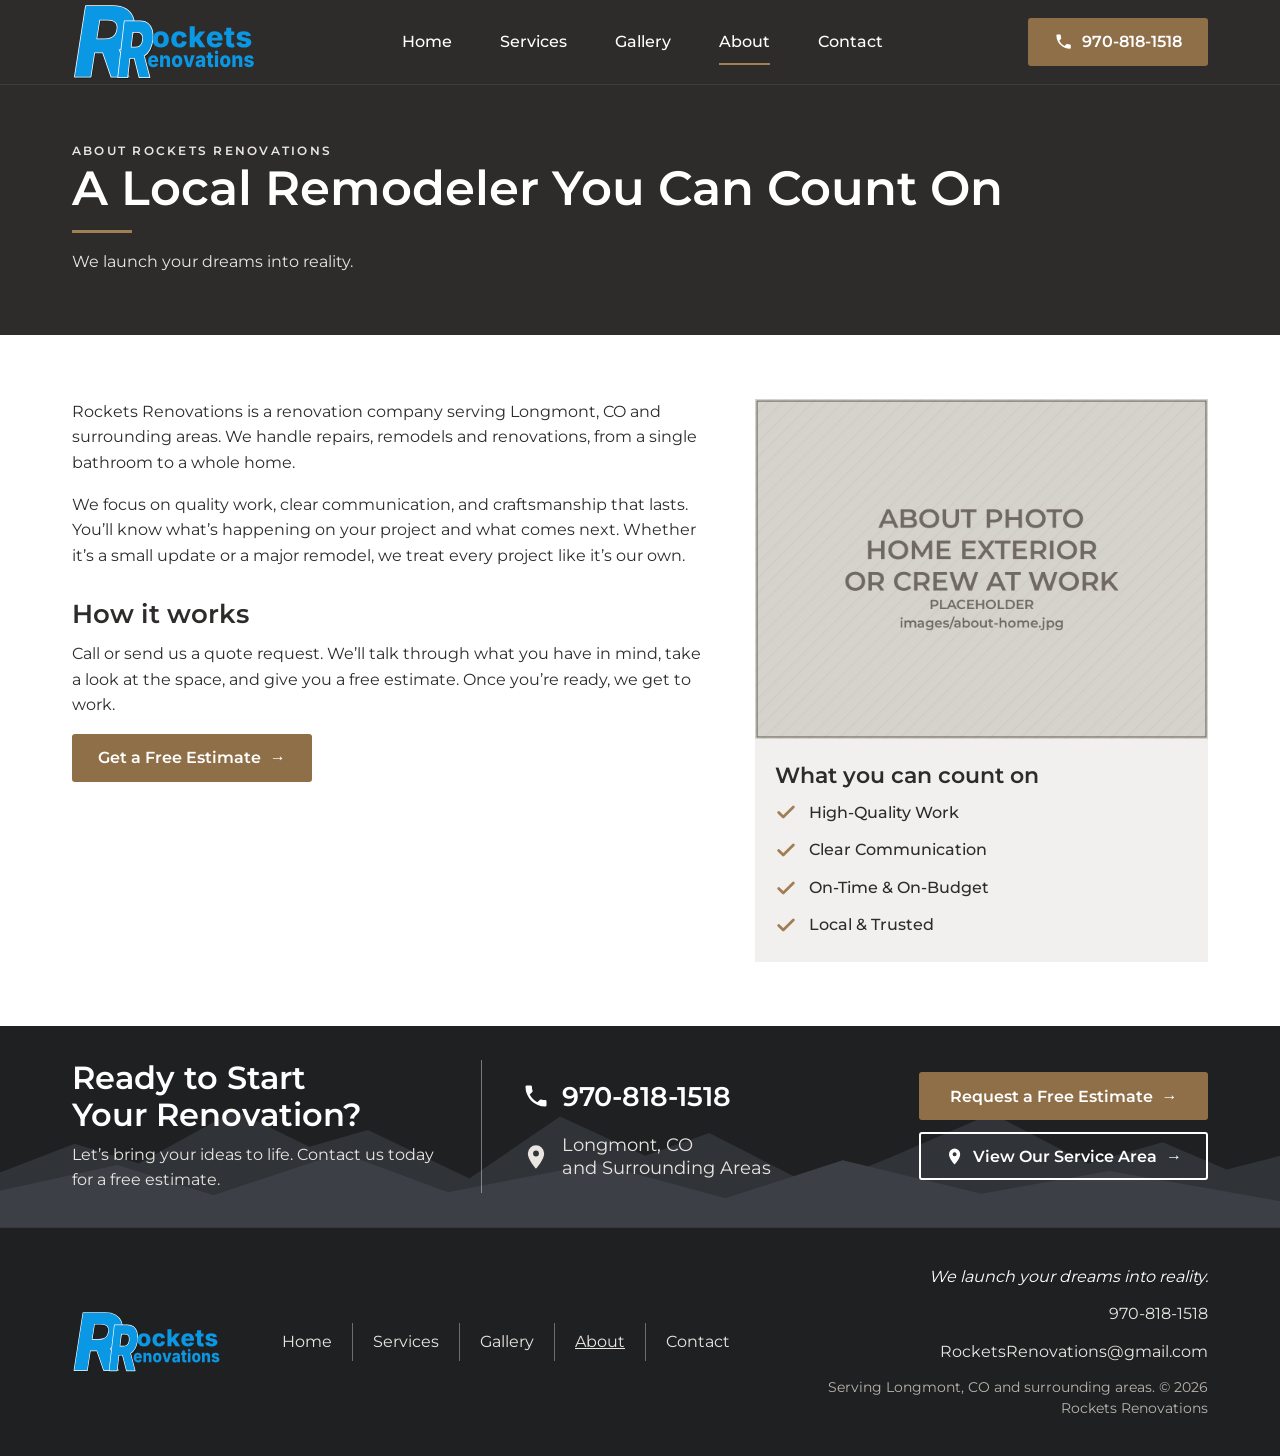
==== about.html @ f652a318 "Initial static site: home, services, gallery, about, contact Co-Authored-By: Claude Opus 5.5 <norepl" ====
<!DOCTYPE html>
<html lang="en" class="no-js">
<head>
  <meta charset="utf-8">
  <meta name="viewport" content="width=device-width, initial-scale=1">
  <title>About | Rockets Renovations</title>
  <meta name="description" content="Rockets Renovations is a local renovation company serving Longmont, CO and surrounding areas.">
  <meta property="og:title" content="About | Rockets Renovations">
  <meta property="og:description" content="Rockets Renovations is a local renovation company serving Longmont, CO and surrounding areas.">
  <meta property="og:type" content="website">
  <meta name="theme-color" content="#2d2c2b">
  <link rel="icon" href="brand/favicon.svg" type="image/svg+xml">
  <link rel="icon" href="brand/favicon-32.png" sizes="32x32" type="image/png">
  <link rel="apple-touch-icon" href="brand/apple-touch-icon.png">
  <link rel="preload" href="fonts/montserrat-latin-600-normal.woff2" as="font" type="font/woff2" crossorigin>
  <link rel="stylesheet" href="css/style.css">
  <script>document.documentElement.classList.remove("no-js")</script>
</head>
<body>
  <a class="skip" href="#main">Skip to content</a>

  <header class="site-header">
    <div class="wrap header-inner">
      <a class="logo" href="index.html"><img src="brand/logo-light.svg" alt="Rockets Renovations home" width="146" height="60"></a>
      <nav class="main-nav" id="main-nav" aria-label="Main">
        <ul>
        <li><a href="index.html">Home</a></li>
        <li><a href="services.html">Services</a></li>
        <li><a href="gallery.html">Gallery</a></li>
        <li><a href="about.html" aria-current="page">About</a></li>
        <li><a href="contact.html">Contact</a></li>
        </ul>
      </nav>
      <div class="header-actions">
        <a class="btn btn-gold header-phone" href="tel:+19708181518"><svg class="icon" viewBox="0 0 24 24" fill="currentColor" aria-hidden="true"><path d="M6.6 10.8a15.1 15.1 0 0 0 6.6 6.6l2.2-2.2a1 1 0 0 1 1-.25 11.4 11.4 0 0 0 3.6.57 1 1 0 0 1 1 1V20a1 1 0 0 1-1 1A17 17 0 0 1 3 4a1 1 0 0 1 1-1h3.5a1 1 0 0 1 1 1c0 1.25.2 2.45.57 3.57a1 1 0 0 1-.25 1z"/></svg>970-818-1518</a>
        <a class="call-icon" href="tel:+19708181518" aria-label="Call 970-818-1518"><svg class="icon" viewBox="0 0 24 24" fill="currentColor" aria-hidden="true"><path d="M6.6 10.8a15.1 15.1 0 0 0 6.6 6.6l2.2-2.2a1 1 0 0 1 1-.25 11.4 11.4 0 0 0 3.6.57 1 1 0 0 1 1 1V20a1 1 0 0 1-1 1A17 17 0 0 1 3 4a1 1 0 0 1 1-1h3.5a1 1 0 0 1 1 1c0 1.25.2 2.45.57 3.57a1 1 0 0 1-.25 1z"/></svg></a>
        <button class="menu-toggle" type="button" aria-expanded="false" aria-controls="main-nav" aria-label="Menu"><svg viewBox="0 0 24 24" fill="none" stroke="currentColor" stroke-width="2" stroke-linecap="round" aria-hidden="true"><path d="M4 7h16M4 12h16M4 17h16"/></svg></button>
      </div>
    </div>
  </header>

  <main id="main">
    <section class="page-hero">
      <div class="wrap">
        <p class="eyebrow">About Rockets Renovations</p>
        <h1>A Local Remodeler You Can Count On</h1>
        <hr class="rule">
        <p>We launch your dreams into reality.</p>
      </div>
    </section>

    <section class="section">
      <div class="wrap split">
        <div class="prose">
          <p>Rockets Renovations is a renovation company serving Longmont, CO and surrounding areas. We handle repairs, remodels and renovations, from a single bathroom to a whole home.</p>
          <p>We focus on quality work, clear communication, and craftsmanship that lasts. You&rsquo;ll know what&rsquo;s happening on your project and what comes next. Whether it&rsquo;s a small update or a major remodel, we treat every project like it&rsquo;s our own.</p>
          <h2>How it works</h2>
          <p>Call or send us a quote request. We&rsquo;ll talk through what you have in mind, take a look at the space, and give you a free estimate. Once you&rsquo;re ready, we get to work.</p>
          <a class="btn btn-gold arrow" href="contact.html#quote">Get a Free Estimate</a>
        </div>
        <div>
          <img class="about-photo" src="images/about-home.jpg" alt="" width="1200" height="900" loading="lazy">
          <div class="panel">
            <h2>What you can count on</h2>
            <ul class="checks" style="border:0;padding:0;margin:12px 0 0">
              <li><svg viewBox="0 0 24 24" fill="none" stroke="currentColor" stroke-width="3" stroke-linecap="round" stroke-linejoin="round" aria-hidden="true"><path d="M4 12.5l5 5L20 6.5"/></svg>High-Quality Work</li>
              <li><svg viewBox="0 0 24 24" fill="none" stroke="currentColor" stroke-width="3" stroke-linecap="round" stroke-linejoin="round" aria-hidden="true"><path d="M4 12.5l5 5L20 6.5"/></svg>Clear Communication</li>
              <li><svg viewBox="0 0 24 24" fill="none" stroke="currentColor" stroke-width="3" stroke-linecap="round" stroke-linejoin="round" aria-hidden="true"><path d="M4 12.5l5 5L20 6.5"/></svg>On-Time &amp; On-Budget</li>
              <li><svg viewBox="0 0 24 24" fill="none" stroke="currentColor" stroke-width="3" stroke-linecap="round" stroke-linejoin="round" aria-hidden="true"><path d="M4 12.5l5 5L20 6.5"/></svg>Local &amp; Trusted</li>
            </ul>
          </div>
        </div>
      </div>
    </section>

    <section class="cta" aria-labelledby="cta-title">
      <div class="wrap cta-inner">
        <div class="cta-text">
          <h2 id="cta-title">Ready to Start<br class="br-wide"> Your Renovation?</h2>
          <p>Let&rsquo;s bring your ideas to life. Contact us today for a free estimate.</p>
        </div>
        <div class="cta-contact">
          <a class="cta-phone" href="tel:+19708181518"><svg class="icon" viewBox="0 0 24 24" fill="currentColor" aria-hidden="true"><path d="M6.6 10.8a15.1 15.1 0 0 0 6.6 6.6l2.2-2.2a1 1 0 0 1 1-.25 11.4 11.4 0 0 0 3.6.57 1 1 0 0 1 1 1V20a1 1 0 0 1-1 1A17 17 0 0 1 3 4a1 1 0 0 1 1-1h3.5a1 1 0 0 1 1 1c0 1.25.2 2.45.57 3.57a1 1 0 0 1-.25 1z"/></svg>970-818-1518</a>
          <p class="cta-place"><svg class="icon" viewBox="0 0 24 24" fill="currentColor" aria-hidden="true"><path d="M12 2a7 7 0 0 0-7 7c0 5.25 7 13 7 13s7-7.75 7-13a7 7 0 0 0-7-7zm0 9.5A2.5 2.5 0 1 1 12 6.5a2.5 2.5 0 0 1 0 5z"/></svg><span>Longmont, CO<br>and Surrounding Areas</span></p>
        </div>
        <div class="cta-buttons">
          <a class="btn btn-gold arrow" href="contact.html#quote">Request a Free Estimate</a>
          <a class="btn btn-outline-light arrow" href="contact.html#service-area"><svg class="icon" viewBox="0 0 24 24" fill="currentColor" aria-hidden="true"><path d="M12 2a7 7 0 0 0-7 7c0 5.25 7 13 7 13s7-7.75 7-13a7 7 0 0 0-7-7zm0 9.5A2.5 2.5 0 1 1 12 6.5a2.5 2.5 0 0 1 0 5z"/></svg>View Our Service Area</a>
        </div>
      </div>
    </section>
  </main>

  <footer class="site-footer">
    <div class="wrap footer-inner">
      <a class="footer-logo" href="index.html"><img src="brand/logo-light.svg" alt="Rockets Renovations home" width="156" height="64"></a>
      <nav class="footer-nav" aria-label="Footer">
        <ul>
        <li><a href="index.html">Home</a></li>
        <li><a href="services.html">Services</a></li>
        <li><a href="gallery.html">Gallery</a></li>
        <li><a href="about.html" aria-current="page">About</a></li>
        <li><a href="contact.html">Contact</a></li>
        </ul>
      </nav>
      <div class="footer-side">
        <p class="tagline">We launch your dreams into reality.</p>
        <p class="footer-contact"><a href="tel:+19708181518">970-818-1518</a><br><a href="mailto:RocketsRenovations@gmail.com">RocketsRenovations@gmail.com</a></p>
        <p class="fine">Serving Longmont, CO and surrounding areas. &copy; <span data-year>2026</span> Rockets Renovations</p>
      </div>
    </div>
  </footer>

  <div class="call-bar">
    <a class="btn btn-gold" href="tel:+19708181518"><svg class="icon" viewBox="0 0 24 24" fill="currentColor" aria-hidden="true"><path d="M6.6 10.8a15.1 15.1 0 0 0 6.6 6.6l2.2-2.2a1 1 0 0 1 1-.25 11.4 11.4 0 0 0 3.6.57 1 1 0 0 1 1 1V20a1 1 0 0 1-1 1A17 17 0 0 1 3 4a1 1 0 0 1 1-1h3.5a1 1 0 0 1 1 1c0 1.25.2 2.45.57 3.57a1 1 0 0 1-.25 1z"/></svg>Call Now</a>
    <a class="btn btn-outline-light" href="contact.html#quote">Free Estimate</a>
  </div>

  <script src="js/site.js"></script>
</body>
</html>
---- css/style.css ----
/* Rockets Renovations — site styles
   Phone layout first; wider screens are added with min-width media queries. */

/* ---------- Fonts (self-hosted Montserrat, SIL Open Font License) ---------- */
@font-face { font-family: "Montserrat"; font-weight: 400; font-display: swap; src: url("../fonts/montserrat-latin-400-normal.woff2") format("woff2"); }
@font-face { font-family: "Montserrat"; font-weight: 500; font-display: swap; src: url("../fonts/montserrat-latin-500-normal.woff2") format("woff2"); }
@font-face { font-family: "Montserrat"; font-weight: 600; font-display: swap; src: url("../fonts/montserrat-latin-600-normal.woff2") format("woff2"); }
@font-face { font-family: "Montserrat"; font-weight: 700; font-display: swap; src: url("../fonts/montserrat-latin-700-normal.woff2") format("woff2"); }

/* ---------- Brand colors: change them here and only here ---------- */
:root {
  --charcoal: #2d2c2b;        /* header, headings */
  --charcoal-deep: #1f2022;   /* footer, CTA band */
  --gold: #a07f55;            /* accent lines, icons, checkmarks (sampled from mockup) */
  --gold-button: #8f6f47;     /* button fill: mockup gold, a touch deeper so white text passes contrast */
  --gold-button-hover: #7a5e3b;
  --gold-text: #86673f;       /* small gold text on light backgrounds */
  --gold-light: #c4a57a;      /* gold text on dark backgrounds */
  --stone: #f2f0ee;           /* icon row and about section */
  --off-white: #f8f8f8;       /* gallery section */
  --white: #ffffff;
  --text: #2d2c2b;
  --text-muted: #55524e;
  --text-on-dark: #e9e6e2;
  --line: #d8d3cc;
  --mountain: #59606a;        /* drawn mountain silhouette in the CTA band */

  --font: "Montserrat", "Segoe UI", Arial, sans-serif;
  --max: 1200px;
  --radius: 3px;
}

/* ---------- Base ---------- */
*, *::before, *::after { box-sizing: border-box; }
html { -webkit-text-size-adjust: 100%; scroll-behavior: smooth; }
body { margin: 0; font-family: var(--font); font-size: 1rem; line-height: 1.6; color: var(--text); background: var(--white); }
img { max-width: 100%; height: auto; display: block; }
a { color: inherit; }
h1, h2, h3 { line-height: 1.15; margin: 0 0 .5em; font-weight: 600; }
p { margin: 0 0 1em; }
.wrap { width: 100%; max-width: var(--max); margin: 0 auto; padding: 0 20px; }
.skip { position: absolute; left: -999px; top: 0; background: var(--white); padding: 10px 14px; z-index: 100; }
.skip:focus { left: 10px; top: 10px; }
:focus-visible { outline: 3px solid var(--gold-light); outline-offset: 2px; }

/* ---------- Buttons ---------- */
.btn { display: inline-flex; align-items: center; justify-content: center; gap: .55em; min-height: 48px; padding: 12px 24px;
  font: 600 1rem/1.2 var(--font); text-decoration: none; border-radius: var(--radius); border: 2px solid transparent; cursor: pointer; text-align: center; }
.btn-gold { background: var(--gold-button); color: var(--white); }
.btn-gold:hover { background: var(--gold-button-hover); }
.btn-outline { background: var(--white); color: var(--text); border-color: var(--gold); }
.btn-outline:hover { background: var(--stone); }
.btn-outline-light { background: transparent; color: var(--white); border-color: var(--white); }
.btn-outline-light:hover { background: rgba(255,255,255,.1); }
.arrow::after { content: "\2192"; }
.br-wide { display: none; }
.icon { width: 1.2em; height: 1.2em; flex: none; }

/* ---------- Header ---------- */
.site-header { background: var(--charcoal); color: var(--white); position: sticky; top: 0; z-index: 50; }
.header-inner { display: flex; flex-wrap: wrap; align-items: center; justify-content: space-between; gap: 0 12px; min-height: 68px; }
.main-nav { order: 3; width: 100%; }
.logo { display: block; }
.logo img { height: 50px; width: auto; }
.header-actions { display: flex; align-items: center; gap: 8px; }
.call-icon { display: inline-flex; align-items: center; justify-content: center; width: 48px; height: 48px; border-radius: var(--radius); background: var(--gold-button); color: var(--white); }
.call-icon svg { width: 22px; height: 22px; }
.menu-toggle { display: inline-flex; align-items: center; justify-content: center; width: 48px; height: 48px; background: transparent; border: 2px solid rgba(255,255,255,.35); border-radius: var(--radius); color: var(--white); cursor: pointer; }
.menu-toggle svg { width: 24px; height: 24px; }
.header-phone { display: none; }

.main-nav { display: none; }
.main-nav.open { display: block; }
.main-nav ul { list-style: none; margin: 0; padding: 0 0 12px; }
.main-nav a { display: block; padding: 14px 4px; text-decoration: none; font-weight: 500; border-top: 1px solid rgba(255,255,255,.12); }
.main-nav a[aria-current="page"] { color: var(--gold-light); }
.no-js .main-nav { display: block; }

/* ---------- Hero (home) ---------- */
.hero { position: relative; color: var(--white); background: var(--charcoal); overflow: hidden; }
.hero-photo { position: absolute; inset: 0; width: 100%; height: 100%; object-fit: cover; }
.hero::after { content: ""; position: absolute; inset: 0;
  background: linear-gradient(180deg, rgba(45,44,43,.82) 0%, rgba(45,44,43,.92) 100%); }
.hero-content { position: relative; z-index: 1; padding: 44px 20px 52px; }
.eyebrow { text-transform: uppercase; letter-spacing: .18em; font-size: .78rem; font-weight: 600; color: var(--gold-light); margin-bottom: 14px; }
.hero h1 { font-size: clamp(2.4rem, 11vw, 4.6rem); font-weight: 600; letter-spacing: -.01em; line-height: 1.02; margin-bottom: 18px; }
.hero .lede { font-size: 1.2rem; font-weight: 600; line-height: 1.3; margin-bottom: 20px; }
.rule { width: 60px; height: 3px; background: var(--gold); border: 0; margin: 0 0 20px; }
.hero p { max-width: 30em; color: var(--text-on-dark); }
.hero .btn { margin-top: 8px; }

/* ---------- Service icon row ---------- */
.service-row { background: var(--stone); padding: 8px 0; }
.service-row ul { list-style: none; margin: 0; padding: 0; display: grid; grid-template-columns: 1fr 1fr; }
.service-row li { display: flex; align-items: center; gap: 12px; padding: 16px 8px; font-weight: 500; line-height: 1.3; }
.service-row li:last-child { grid-column: 1 / -1; justify-content: center; }
.service-row a { display: flex; align-items: center; gap: 12px; text-decoration: none; min-height: 48px; }
.service-icon { width: 46px; height: 46px; flex: none; color: var(--charcoal); }

/* ---------- Section headings ---------- */
.section { padding: 52px 0; }
.kicker { display: flex; align-items: center; justify-content: center; gap: 16px; text-transform: uppercase; letter-spacing: .2em; font-weight: 600; font-size: .85rem; color: var(--gold-text); margin-bottom: 6px; }
.kicker::before, .kicker::after { content: ""; width: 44px; height: 1px; background: var(--charcoal); opacity: .5; }
.section-title { text-align: center; font-size: clamp(1.6rem, 6vw, 2.1rem); }

/* ---------- Work strip (home) ---------- */
.work { background: var(--off-white); }
.work-grid { display: grid; gap: 12px; margin-top: 24px; }
.work-grid img { width: 100%; aspect-ratio: 3 / 2; object-fit: cover; background: #d6d2cc; }
.work-cta { display: flex; justify-content: center; margin-top: 20px; }

/* ---------- About (home) ---------- */
.about { background: var(--stone); }
.about-photo { width: 100%; aspect-ratio: 4 / 3; object-fit: cover; background: #d6d2cc; }
.about-body { padding: 40px 20px 48px; }
.label { text-transform: uppercase; letter-spacing: .16em; font-size: .8rem; font-weight: 600; color: var(--gold-text); margin-bottom: 10px; }
.about h2 { font-size: clamp(1.7rem, 6.5vw, 2rem); font-weight: 500; }
.checks { list-style: none; margin: 24px 0; padding: 0; display: grid; gap: 12px; }
.checks li { display: flex; align-items: center; gap: 12px; font-weight: 500; }
.checks svg { width: 22px; height: 22px; flex: none; color: var(--gold); }

/* ---------- CTA band ---------- */
.cta { position: relative; background: var(--charcoal-deep); color: var(--white); overflow: hidden; }
.cta::before { /* drawn mountain silhouette, not a photo */
  content: ""; position: absolute; inset: auto 0 0 0; height: 75%; opacity: .5; background: var(--mountain);
  -webkit-mask: url('data:image/svg+xml,%3Csvg xmlns="http://www.w3.org/2000/svg" viewBox="0 0 1200 200" preserveAspectRatio="none"%3E%3Cpath d="M0 200V128l70-38 60 26 90-70 70 48 55-22 95 64 85-82 80 52 60-30 100 72 70-40 95-58 90 66 70-28 60 36 50-18v124z" fill="%23000" opacity=".6"/%3E%3Cpath d="M0 200v-48l110-34 90 40 120-56 100 52 140-38 120 46 110-50 130 44 120-30 160 40v84z" fill="%23000"/%3E%3C/svg%3E') bottom center / 100% 100% no-repeat;
          mask: url('data:image/svg+xml,%3Csvg xmlns="http://www.w3.org/2000/svg" viewBox="0 0 1200 200" preserveAspectRatio="none"%3E%3Cpath d="M0 200V128l70-38 60 26 90-70 70 48 55-22 95 64 85-82 80 52 60-30 100 72 70-40 95-58 90 66 70-28 60 36 50-18v124z" fill="%23000" opacity=".6"/%3E%3Cpath d="M0 200v-48l110-34 90 40 120-56 100 52 140-38 120 46 110-50 130 44 120-30 160 40v84z" fill="%23000"/%3E%3C/svg%3E') bottom center / 100% 100% no-repeat; }
.cta-inner { position: relative; display: grid; gap: 28px; padding: 44px 20px; }
.cta h2 { font-size: clamp(1.7rem, 6.5vw, 2rem); margin-bottom: 8px; }
.cta p { color: var(--text-on-dark); margin: 0; }
.cta-contact { display: grid; gap: 14px; }
.cta-phone { display: inline-flex; align-items: center; gap: 12px; font-size: 1.7rem; font-weight: 600; text-decoration: none; min-height: 48px; }
.cta-phone svg, .cta-place svg { width: 28px; height: 28px; flex: none; }
.cta-place { display: flex; align-items: center; gap: 12px; font-size: 1.1rem; line-height: 1.3; }
.cta-buttons { display: grid; gap: 12px; }

/* ---------- Footer ---------- */
.site-footer { background: var(--charcoal-deep); color: var(--text-on-dark); border-top: 1px solid rgba(255,255,255,.1); padding: 36px 0 96px; }
.footer-inner { display: grid; gap: 24px; justify-items: start; }
.footer-logo img { height: 64px; width: auto; }
.footer-nav ul { list-style: none; margin: 0; padding: 0; display: flex; flex-wrap: wrap; gap: 4px 22px; }
.footer-nav a { display: inline-block; padding: 10px 0; text-decoration: none; }
.footer-nav a:hover, .footer-nav a[aria-current="page"] { text-decoration: underline; }
.footer-contact a { display: inline-block; padding: 6px 0; text-decoration: none; }
.footer-contact a:hover { text-decoration: underline; }
.tagline { font-style: italic; color: var(--white); margin: 0; }
.fine { font-size: .85rem; color: #b9b4ad; margin: 0; }

/* ---------- Phone call bar (phones only) ---------- */
.call-bar { position: fixed; left: 0; right: 0; bottom: 0; z-index: 60; display: grid; grid-template-columns: 1fr 1fr; gap: 8px; padding: 8px 10px calc(8px + env(safe-area-inset-bottom)); background: var(--charcoal); box-shadow: 0 -2px 10px rgba(0,0,0,.25); }
.call-bar .btn { padding: 10px 12px; }

/* ---------- Inner pages ---------- */
.page-hero { background: var(--charcoal); color: var(--white); padding: 40px 0 44px; border-top: 1px solid rgba(255,255,255,.08); }
.page-hero h1 { font-size: clamp(2rem, 8vw, 3rem); margin-bottom: 10px; }
.page-hero p { color: var(--text-on-dark); max-width: 36em; margin: 0; }
.page-hero .rule { margin: 14px 0 16px; }
.prose { max-width: 44em; }
.prose h2 { font-size: 1.6rem; margin-top: 1.2em; }

.service-list { display: grid; gap: 18px; margin: 0; padding: 0; list-style: none; }
.service-card { display: flex; gap: 18px; align-items: flex-start; background: var(--white); border: 1px solid var(--line); border-top: 3px solid var(--gold); padding: 22px 20px; }
.service-card h2 { font-size: 1.3rem; margin-bottom: 6px; }
.service-card p { margin: 0; color: var(--text-muted); }

.gallery-grid { display: grid; gap: 14px; margin: 0; padding: 0; list-style: none; }
.gallery-grid figure { margin: 0; background: var(--white); }
.gallery-grid img { width: 100%; aspect-ratio: 3 / 2; object-fit: cover; background: #d6d2cc; }
.gallery-grid figcaption { padding: 10px 2px 0; font-weight: 500; font-size: .95rem; }

.split { display: grid; gap: 28px; align-items: start; }
.panel { background: var(--stone); padding: 24px 20px; }
.panel h2 { font-size: 1.35rem; }

/* Contact */
.contact-methods { display: grid; gap: 12px; margin-bottom: 8px; }
.contact-link { display: flex; align-items: center; gap: 14px; min-height: 56px; padding: 12px 16px; background: var(--white); border: 1px solid var(--line); border-left: 4px solid var(--gold); text-decoration: none; font-weight: 600; word-break: break-word; }
.contact-link svg { width: 24px; height: 24px; flex: none; color: var(--gold-text); }
.contact-link small { display: block; font-weight: 500; color: var(--text-muted); font-size: .8rem; text-transform: uppercase; letter-spacing: .08em; }
.form { display: grid; gap: 16px; }
.field { display: grid; gap: 6px; }
.field label, .field legend { font-weight: 600; font-size: .95rem; }
.field .hint { font-weight: 400; color: var(--text-muted); }
.field input, .field select, .field textarea { width: 100%; min-height: 48px; padding: 12px 14px; font: 400 1rem var(--font); color: var(--text); background: var(--white); border: 1px solid #a9a39b; border-radius: var(--radius); }
.field textarea { min-height: 140px; resize: vertical; }
.field input:focus, .field select:focus, .field textarea:focus { outline: 3px solid var(--gold-light); outline-offset: 0; border-color: var(--gold-button); }
fieldset.field { border: 0; padding: 0; margin: 0; }
.radio-row { display: flex; flex-wrap: wrap; gap: 8px 20px; }
.radio-row label { display: inline-flex; align-items: center; gap: 8px; min-height: 44px; font-weight: 500; }
.radio-row input { width: 22px; height: 22px; min-height: 0; accent-color: var(--gold-button); }
.form-note { background: #fff7e8; border: 1px solid #e3cfa6; padding: 12px 14px; font-size: .95rem; margin: 0; }
.form-status { font-weight: 600; margin: 0; }

/* ---------- Wider screens ---------- */
@media (min-width: 640px) {
  .service-row ul { grid-template-columns: repeat(3, 1fr); }
  .service-row li:last-child { grid-column: auto; justify-content: flex-start; }
  .gallery-grid { grid-template-columns: 1fr 1fr; }
  .cta-buttons { grid-template-columns: 1fr 1fr; }
}

@media (min-width: 960px) {
  .wrap { padding: 0 32px; }
  .header-inner { min-height: 84px; }
  .logo img { height: 76px; }
  .menu-toggle, .call-icon { display: none; }
  .header-phone { display: inline-flex; }
  .main-nav, .no-js .main-nav { display: block; order: 0; width: auto; }
  .header-inner { flex-wrap: nowrap; }
  .main-nav ul { display: flex; gap: 8px; padding: 0; }
  .main-nav a { border: 0; padding: 10px 20px; position: relative; }
  .main-nav a[aria-current="page"] { color: var(--white); }
  .main-nav a[aria-current="page"]::after { content: ""; position: absolute; left: 20px; right: 20px; bottom: 0; height: 2px; background: var(--gold); }
  .main-nav a:hover { color: var(--gold-light); }
  .call-bar { display: none; }
  .site-footer { padding-bottom: 36px; }

  .hero { min-height: 420px; display: flex; align-items: center; }
  .hero::after { background: linear-gradient(90deg, rgba(45,44,43,.97) 0%, rgba(45,44,43,.88) 34%, rgba(45,44,43,.15) 62%, rgba(45,44,43,0) 100%); }
  .hero-content { padding: 40px 32px 44px; width: 100%; max-width: var(--max); margin: 0 auto; }
  .hero-content > * { max-width: 520px; }
  .hero .lede { font-size: 1.45rem; }
  .hero-content > .lede { max-width: 600px; }
  .br-wide { display: inline; }

  .service-row ul { grid-template-columns: repeat(5, auto); justify-content: space-between; }
  .service-row li { padding: 18px 0; }
  .service-row li + li { border-left: 1px solid #c9bfb2; padding-left: 40px; }

  .section { padding: 64px 0; }
  .work { padding-top: 24px; padding-bottom: 36px; }
  .work-grid { grid-template-columns: repeat(3, 1fr); gap: 12px; }
  .work-grid img { aspect-ratio: 16 / 9; }
  .work-cta { margin-top: -26px; position: relative; }

  .about { display: grid; grid-template-columns: 43% 1fr; }
  .about-photo { height: 100%; aspect-ratio: auto; min-height: 260px; }
  .about-body { display: grid; grid-template-columns: 1fr auto; gap: 40px; align-items: center; padding: 28px 40px 28px 48px; }
  .checks { border-left: 1px solid var(--gold); padding-left: 32px; margin: 0; }

  .cta-inner { grid-template-columns: 1.15fr 1fr auto; align-items: center; padding: 34px 32px; gap: 40px; }
  .cta-text { border-right: 1px solid rgba(255,255,255,.4); padding-right: 40px; }
  .cta-buttons { grid-template-columns: 1fr; }

  .footer-inner { grid-template-columns: auto 1fr auto; align-items: center; gap: 40px; }
  .footer-nav ul { gap: 0; flex-wrap: nowrap; justify-content: center; }
  .footer-nav li + li { border-left: 1px solid rgba(255,255,255,.35); }
  .footer-nav a { padding: 6px 20px; }
  .footer-side { text-align: right; display: grid; gap: 6px; }
  .footer-side p { margin: 0; }

  .page-hero { padding: 56px 0 60px; }
  .service-list { grid-template-columns: 1fr 1fr; }
  .gallery-grid { grid-template-columns: repeat(3, 1fr); }
  .split { grid-template-columns: 1.4fr 1fr; gap: 48px; }
  .form .two { display: grid; grid-template-columns: 1fr 1fr; gap: 16px; }
}
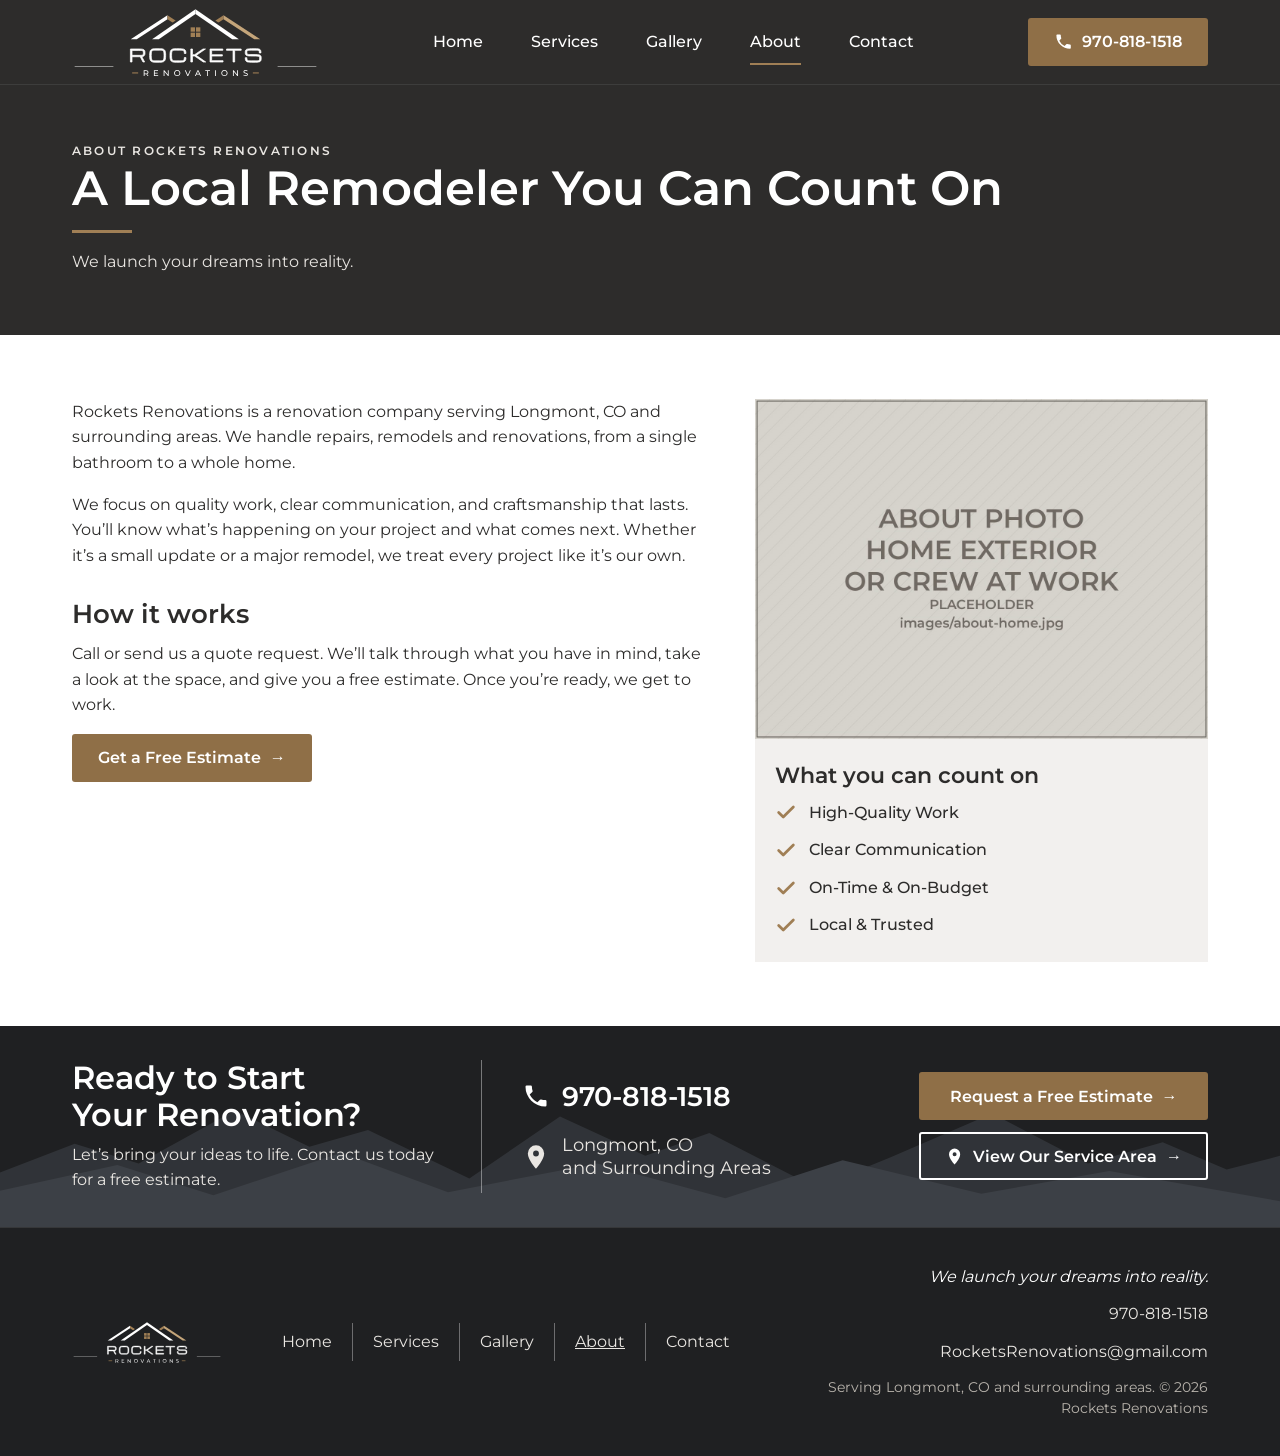
==== commit 40e6c184: "Switch to the mockup's roofline logo (copper, white, charcoal) Co-Authored-By: Claude Opus 5.5 <nore" ====
--- a/about.html
+++ b/about.html
@@ -21,7 +21,7 @@
 
   <header class="site-header">
     <div class="wrap header-inner">
-      <a class="logo" href="index.html"><img src="brand/logo-light.svg" alt="Rockets Renovations home" width="146" height="60"></a>
+      <a class="logo" href="index.html"><img src="brand/logo-light.svg" alt="Rockets Renovations home" width="195" height="60"></a>
       <nav class="main-nav" id="main-nav" aria-label="Main">
         <ul>
         <li><a href="index.html">Home</a></li>
@@ -93,7 +93,7 @@
 
   <footer class="site-footer">
     <div class="wrap footer-inner">
-      <a class="footer-logo" href="index.html"><img src="brand/logo-light.svg" alt="Rockets Renovations home" width="156" height="64"></a>
+      <a class="footer-logo" href="index.html"><img src="brand/logo-light.svg" alt="Rockets Renovations home" width="208" height="64"></a>
       <nav class="footer-nav" aria-label="Footer">
         <ul>
         <li><a href="index.html">Home</a></li>
--- a/css/style.css
+++ b/css/style.css
@@ -61,7 +61,7 @@
 .header-inner { display: flex; flex-wrap: wrap; align-items: center; justify-content: space-between; gap: 0 12px; min-height: 68px; }
 .main-nav { order: 3; width: 100%; }
 .logo { display: block; }
-.logo img { height: 50px; width: auto; }
+.logo img { height: 52px; width: auto; }
 .header-actions { display: flex; align-items: center; gap: 8px; }
 .call-icon { display: inline-flex; align-items: center; justify-content: center; width: 48px; height: 48px; border-radius: var(--radius); background: var(--gold-button); color: var(--white); }
 .call-icon svg { width: 22px; height: 22px; }
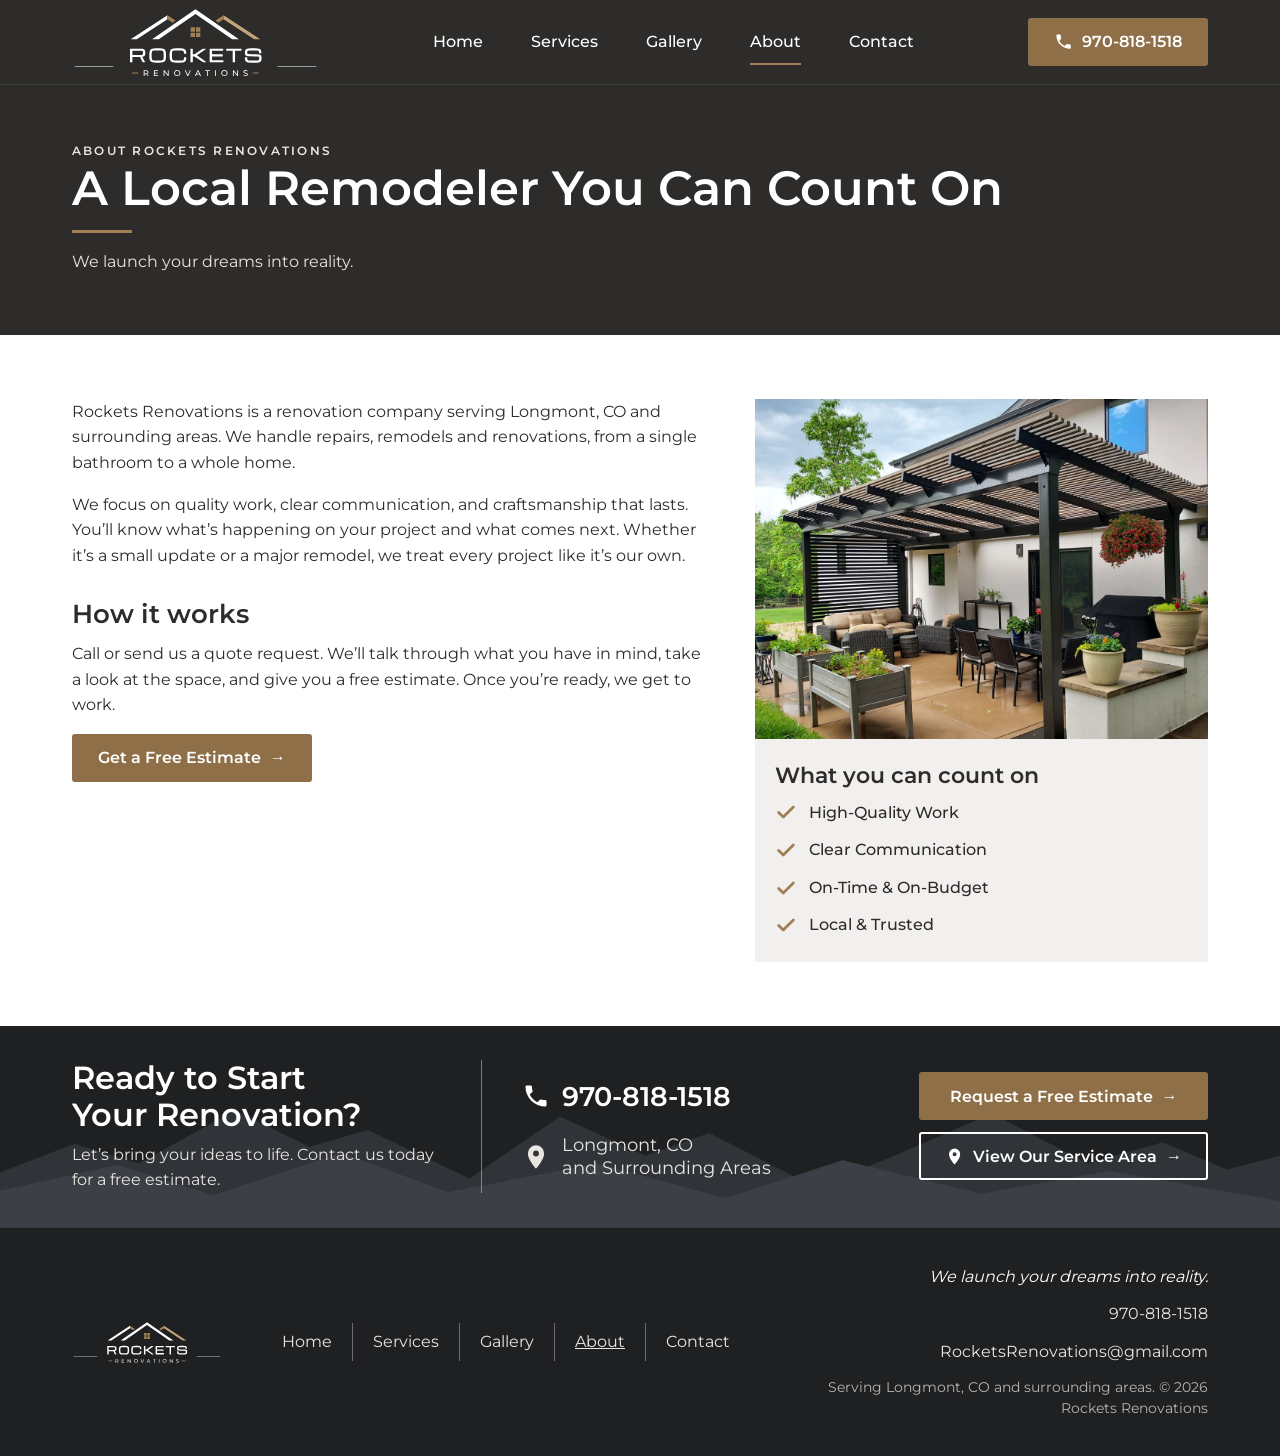
==== commit fc776b32: "Add link preview image and swap in flattened logo files Co-Authored-By: Claude Fable 5.2 <noreply@an" ====
--- a/about.html
+++ b/about.html
@@ -8,6 +8,12 @@
   <meta property="og:title" content="About | Rockets Renovations">
   <meta property="og:description" content="Rockets Renovations is a local renovation company serving Longmont, CO and surrounding areas.">
   <meta property="og:type" content="website">
+  <meta property="og:url" content="https://rocketsrenovations.com/about.html">
+  <meta property="og:image" content="https://rocketsrenovations.com/brand/share.png">
+  <meta property="og:image:width" content="1200">
+  <meta property="og:image:height" content="630">
+  <meta property="og:image:alt" content="Rockets Renovations: repairs, remodels, renovations. 970-818-1518">
+  <meta name="twitter:card" content="summary_large_image">
   <meta name="theme-color" content="#2d2c2b">
   <link rel="icon" href="brand/favicon.svg" type="image/svg+xml">
   <link rel="icon" href="brand/favicon-32.png" sizes="32x32" type="image/png">
--- a/css/style.css
+++ b/css/style.css
@@ -165,7 +165,7 @@
 
 .gallery-grid { display: grid; gap: 14px; margin: 0; padding: 0; list-style: none; }
 .gallery-grid figure { margin: 0; background: var(--white); }
-.gallery-grid img { width: 100%; aspect-ratio: 3 / 2; object-fit: cover; background: #d6d2cc; }
+.gallery-grid img { width: 100%; aspect-ratio: 1 / 1; object-fit: cover; background: #d6d2cc; }
 .gallery-grid figcaption { padding: 10px 2px 0; font-weight: 500; font-size: .95rem; }
 
 .split { display: grid; gap: 28px; align-items: start; }
@@ -255,3 +255,6 @@
   .split { grid-template-columns: 1.4fr 1fr; gap: 48px; }
   .form .two { display: grid; grid-template-columns: 1fr 1fr; gap: 16px; }
 }
+.botcheck { display: none; }
+.panel h3 { font-size: 1rem; margin: 18px 0 8px; }
+.area-list { list-style: none; margin: 0 0 16px; padding: 0; display: grid; grid-template-columns: repeat(2, minmax(0, 1fr)); gap: 4px 16px; }
